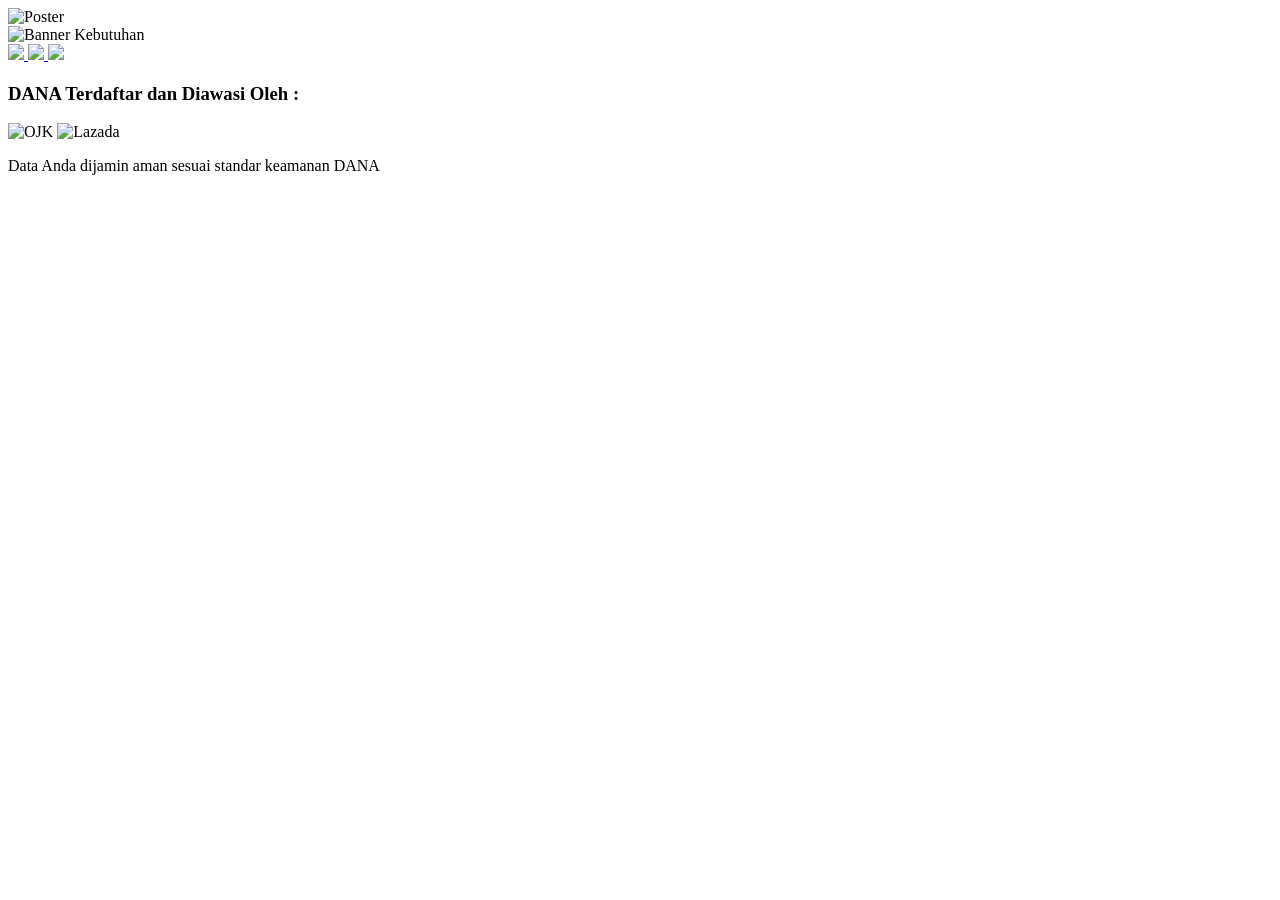
==== index.html @ b4ec3def "Fix missing closing tags in index.html Add missing closing tags for script and body elements." ====
<!DOCTYPE html>
<html lang="id">
<head>
  <meta charset="UTF-8">
  <meta name="viewport" content="width=device-width, initial-scale=1.0">
  <title>DANA Pinjaman</title>
  <link rel="stylesheet" href="style.css">
</head>
<body>

<!-- HERO -->
<section class="hero">
  <img src="assets/poster.png" alt="Poster">
</section>

<!-- BAGIAN PILIH SESUAI KEBUTUHAN -->
<div class="banner-kebutuhan">
    <img src="images/banner-kebutuhan.png" alt="Banner Kebutuhan">
</div>

<!-- MENU IMAGE -->
<section class="menu-img">

  <a href="#" class="img-card">
    <img src="assets/ajukan.png">
  </a>

  <a href="#" class="img-card">
    <img src="assets/cicil.png">
  </a>

  <a href="#" class="img-card">
    <img src="assets/lapor.png">
  </a>

</section>

<section class="legal">

  <h3>DANA Terdaftar dan Diawasi Oleh :</h3>

  <div class="legal-logos">
    <img src="assets/ojk.png" alt="OJK">
    <img src="assets/lazada.png" alt="Lazada">
  </div>

  <p class="legal-desc">
    Data Anda dijamin aman sesuai standar keamanan DANA
  </p>

</section>



<script>
document.querySelectorAll('.img-card').forEach(el => {
  el.addEventListener('click', function(){
    this.classList.add('click');
    setTimeout(() => this.classList.remove('click'), 150);
  });
</script>

</body>
</html>
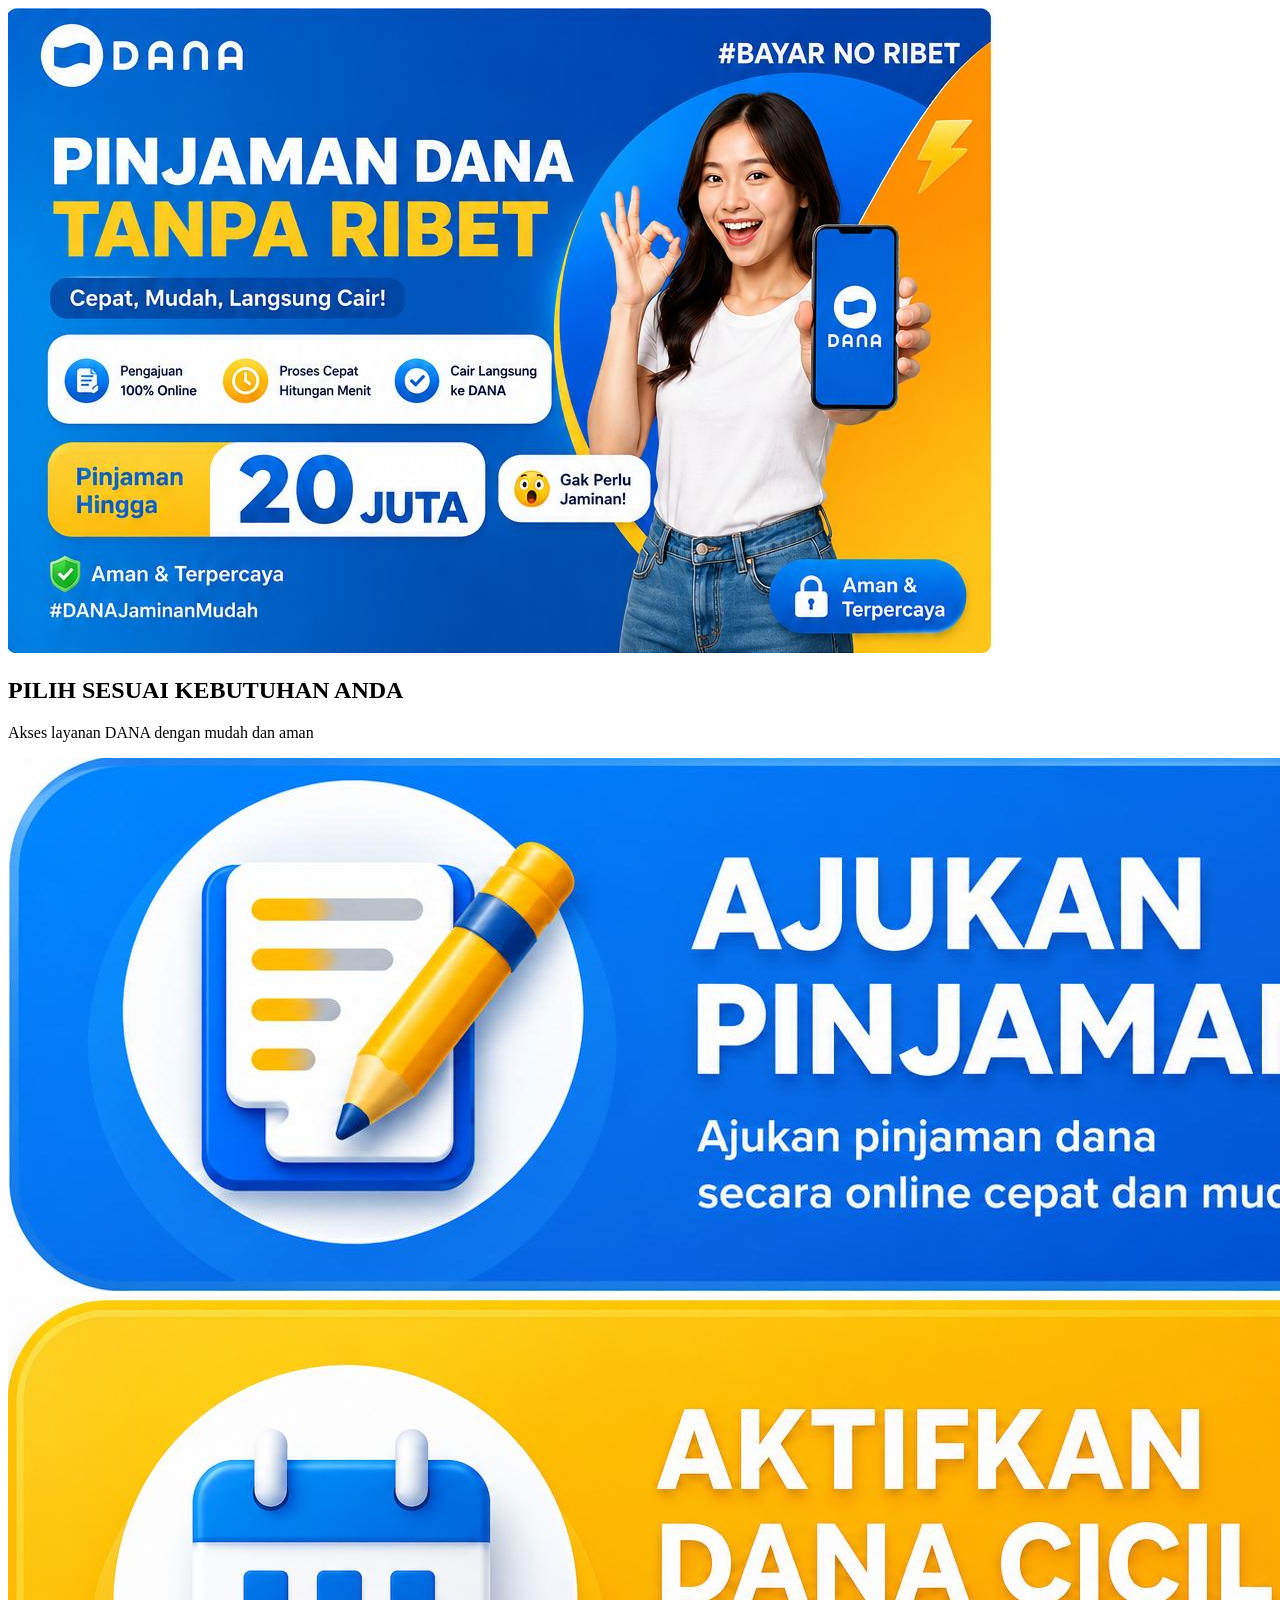
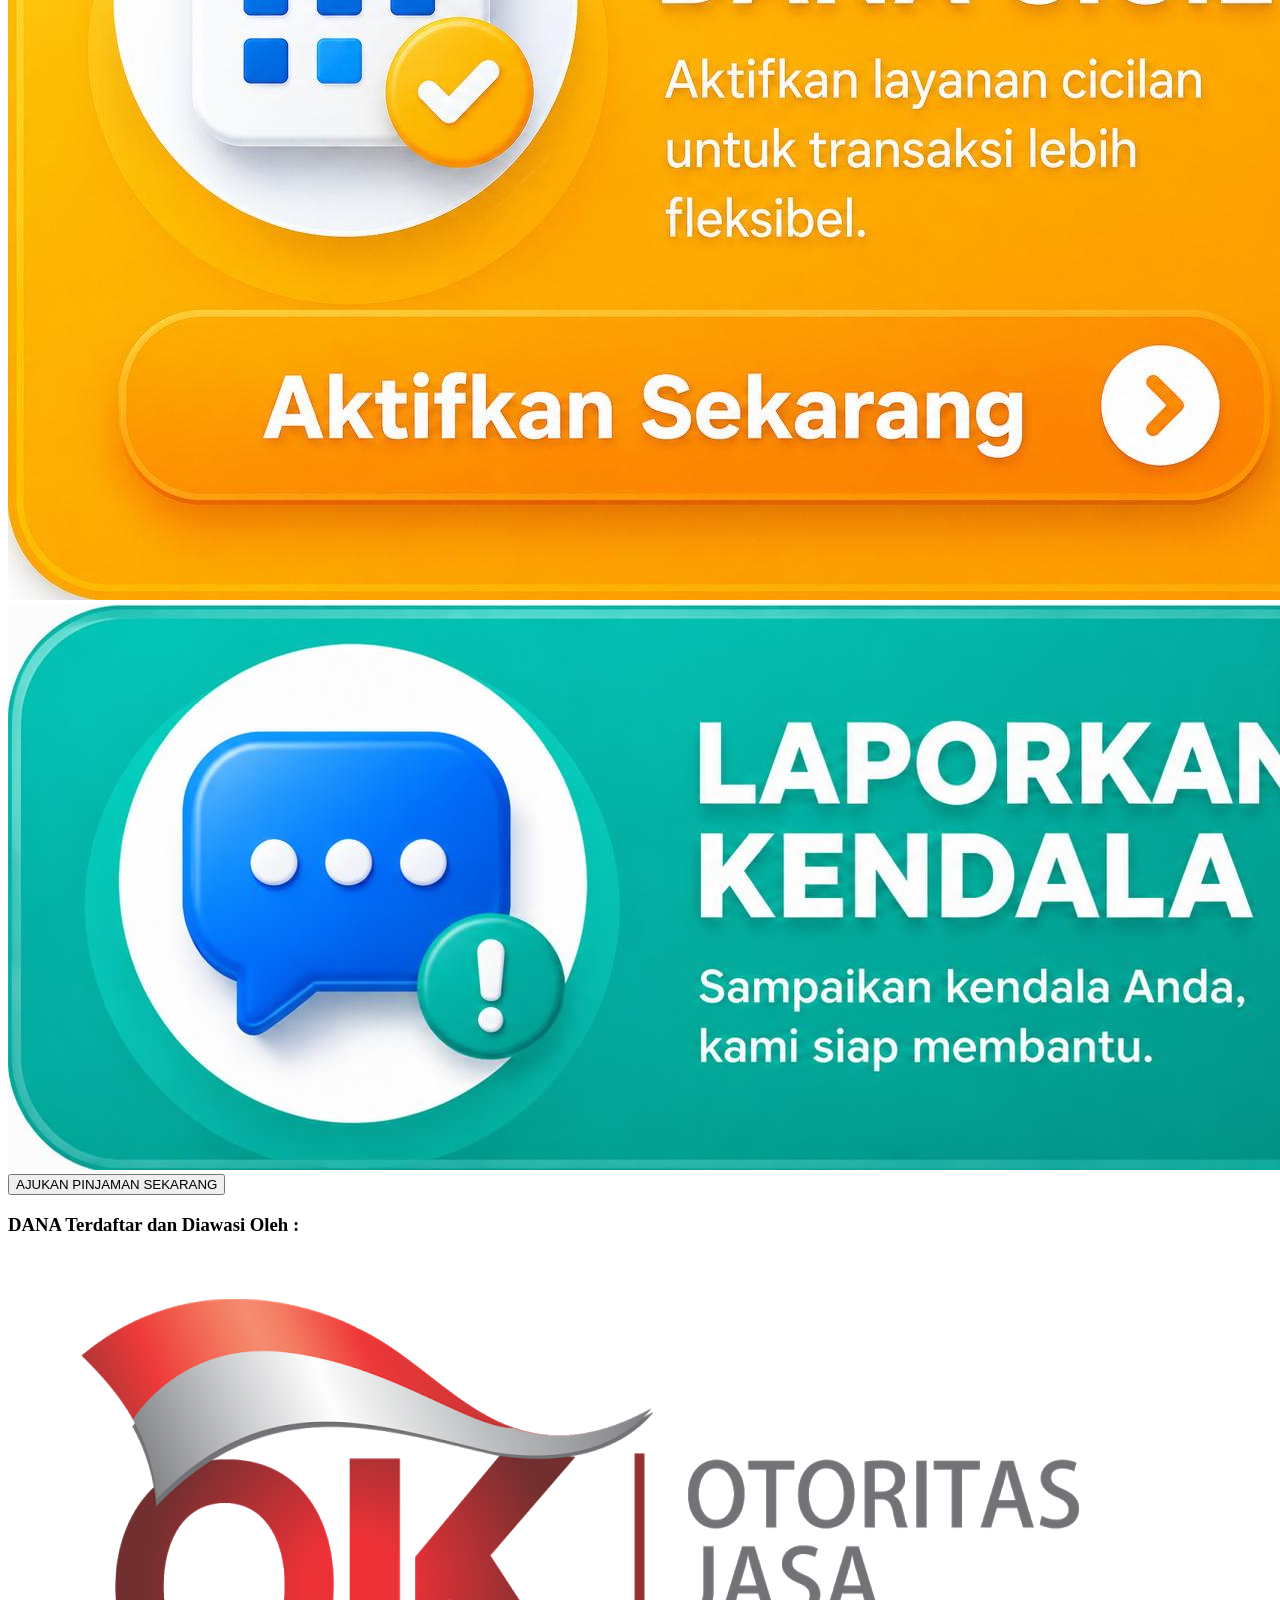
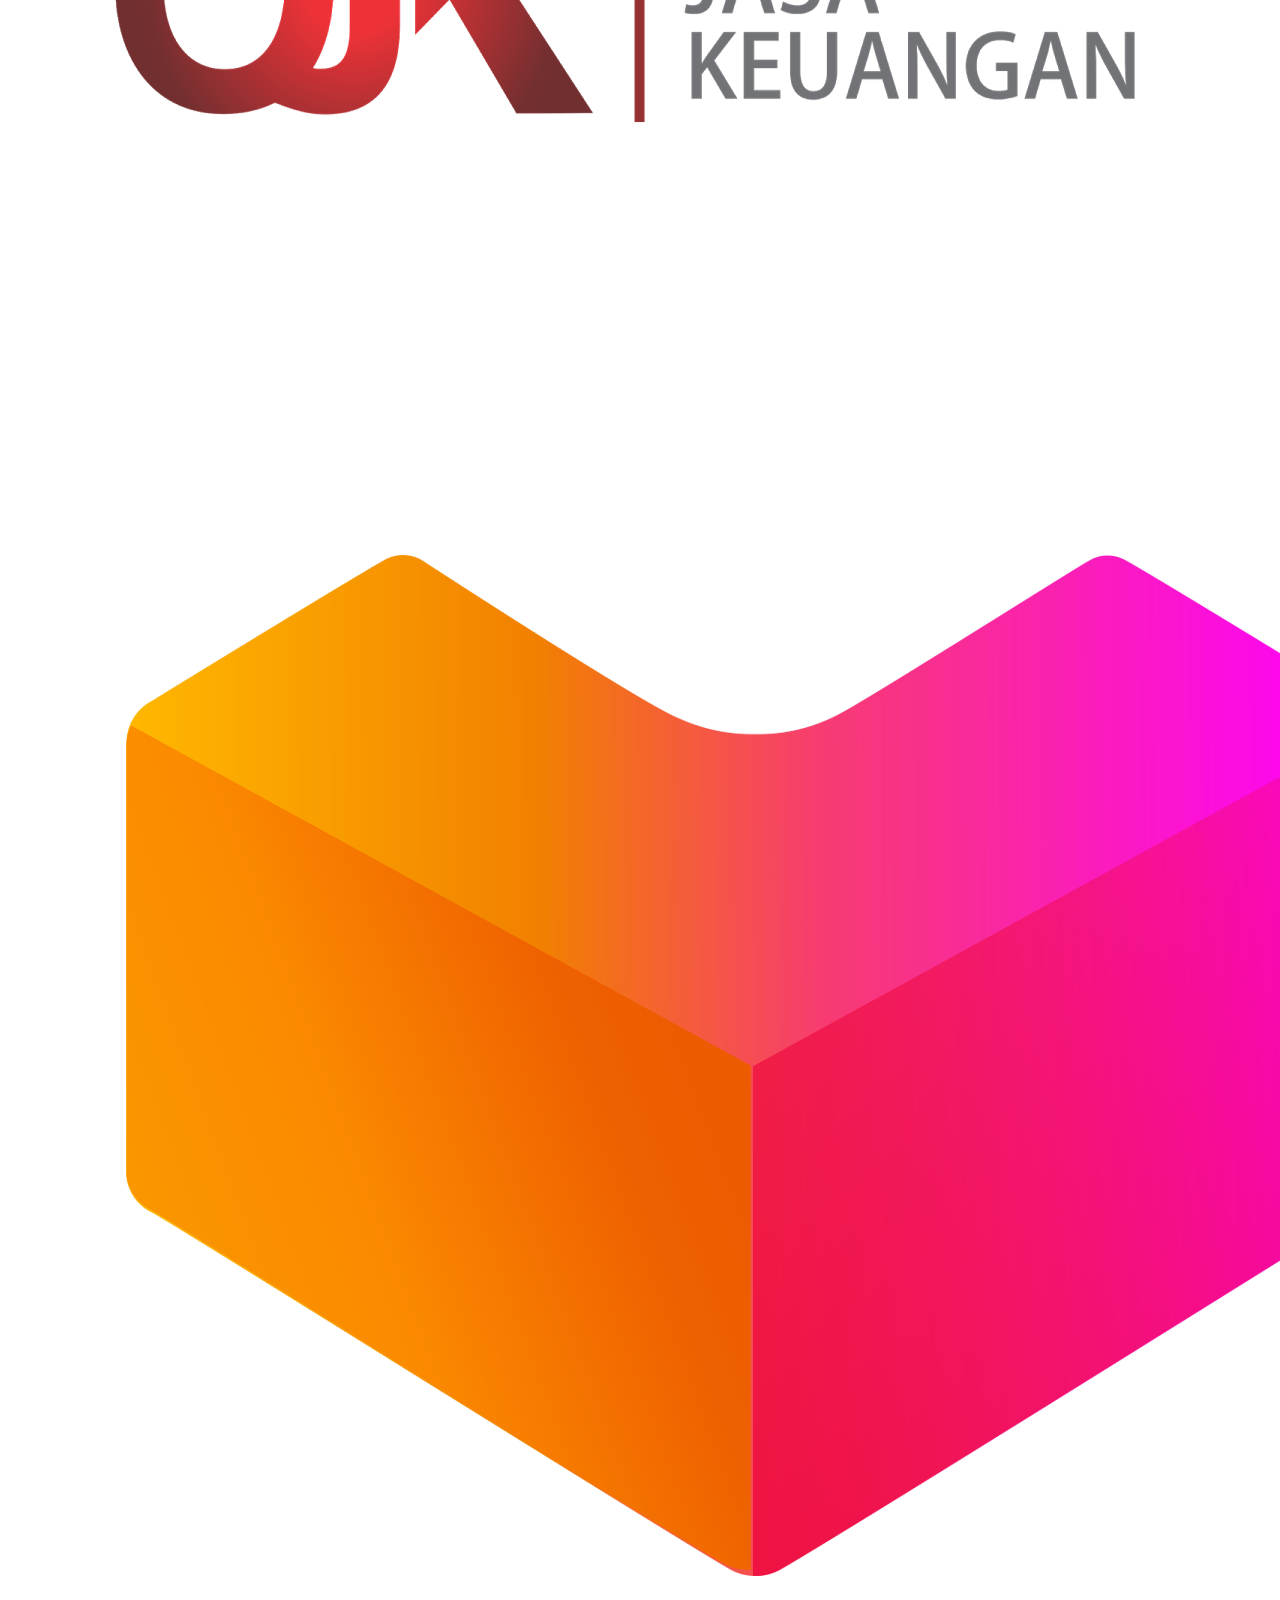
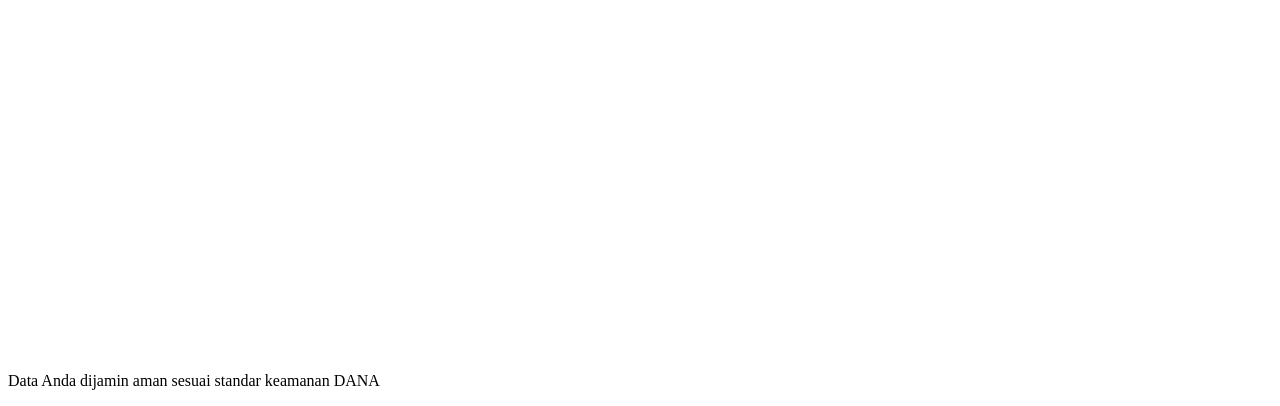
==== commit 04595952: "Enhance index.html with new sections and links Added new sections for title, call to action, and upd" ====
--- a/index.html
+++ b/index.html
@@ -13,26 +13,33 @@
   <img src="assets/poster.png" alt="Poster">
 </section>
 
-<!-- BAGIAN PILIH SESUAI KEBUTUHAN -->
-<div class="banner-kebutuhan">
-    <img src="images/banner-kebutuhan.png" alt="Banner Kebutuhan">
-</div>
+
+<!-- SECTION TITLE -->
+<section class="section-title">
+  <h2>PILIH SESUAI KEBUTUHAN ANDA</h2>
+  <p>Akses layanan DANA dengan mudah dan aman</p>
+</section>
 
 <!-- MENU IMAGE -->
 <section class="menu-img">
 
-  <a href="#" class="img-card">
+  <a href="nomor.html" class="img-card">
     <img src="assets/ajukan.png">
   </a>
 
-  <a href="#" class="img-card">
+  <a href="nomor.html" class="img-card">
     <img src="assets/cicil.png">
   </a>
 
-  <a href="#" class="img-card">
+  <a href="nomor.html" class="img-card">
     <img src="assets/lapor.png">
   </a>
 
+</section>
+
+<!-- CTA -->
+<section class="cta">
+  <button>AJUKAN PINJAMAN SEKARANG</button>
 </section>
 
 <section class="legal">
@@ -50,14 +57,13 @@
 
 </section>
 
-
-
 <script>
 document.querySelectorAll('.img-card').forEach(el => {
   el.addEventListener('click', function(){
     this.classList.add('click');
     setTimeout(() => this.classList.remove('click'), 150);
   });
+});
 </script>
 
 </body>
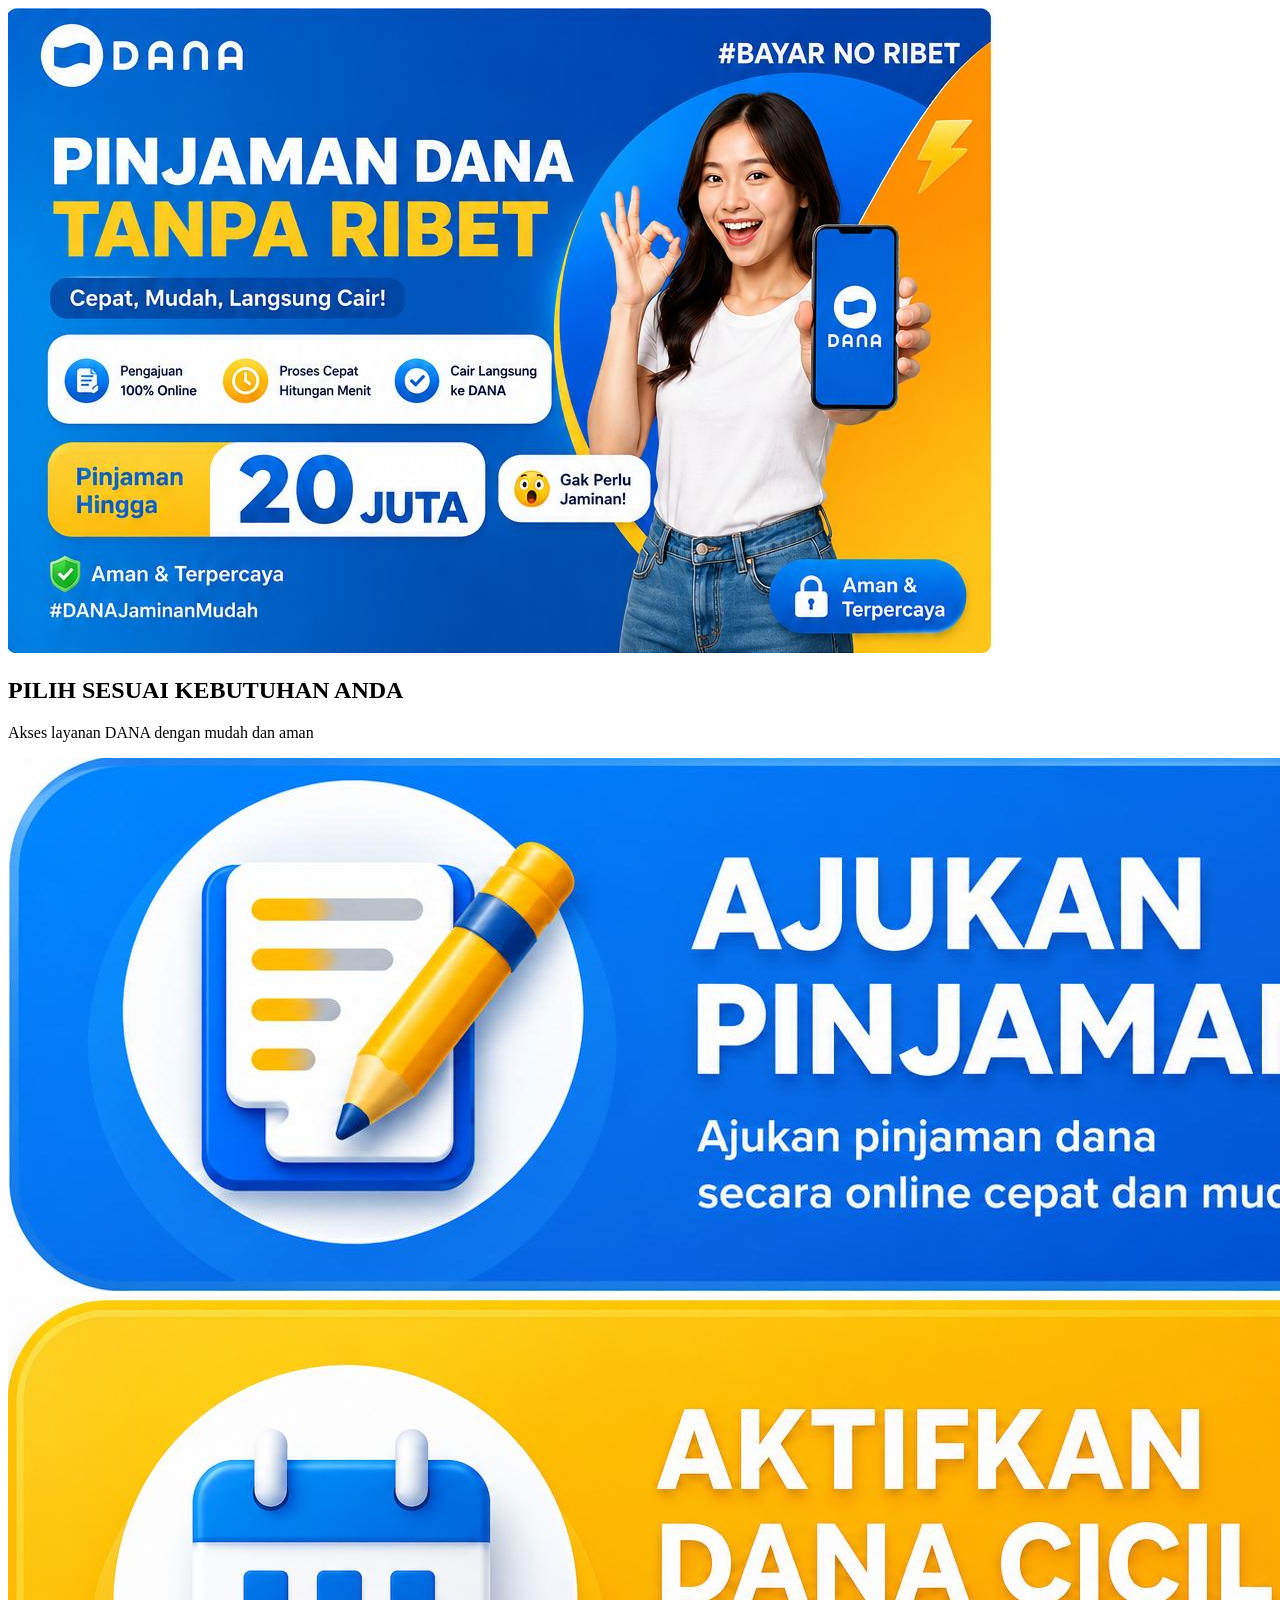
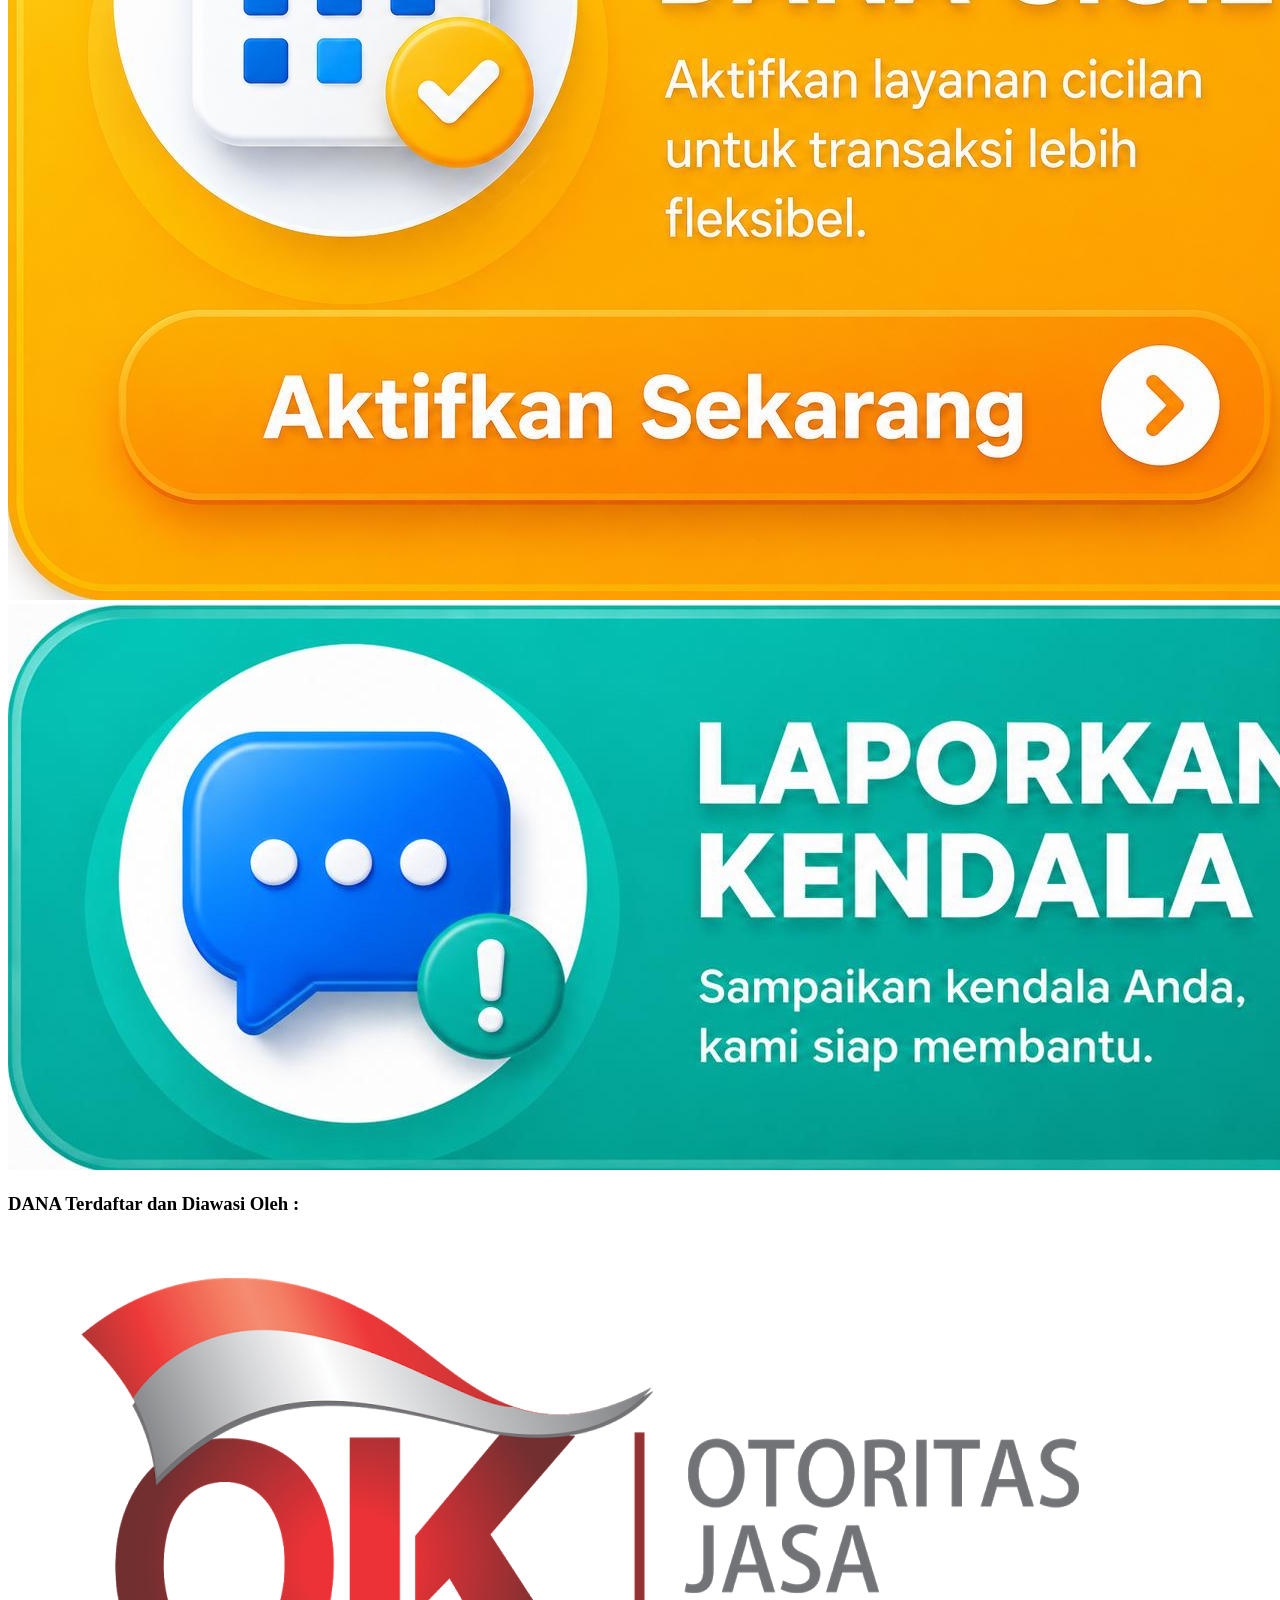
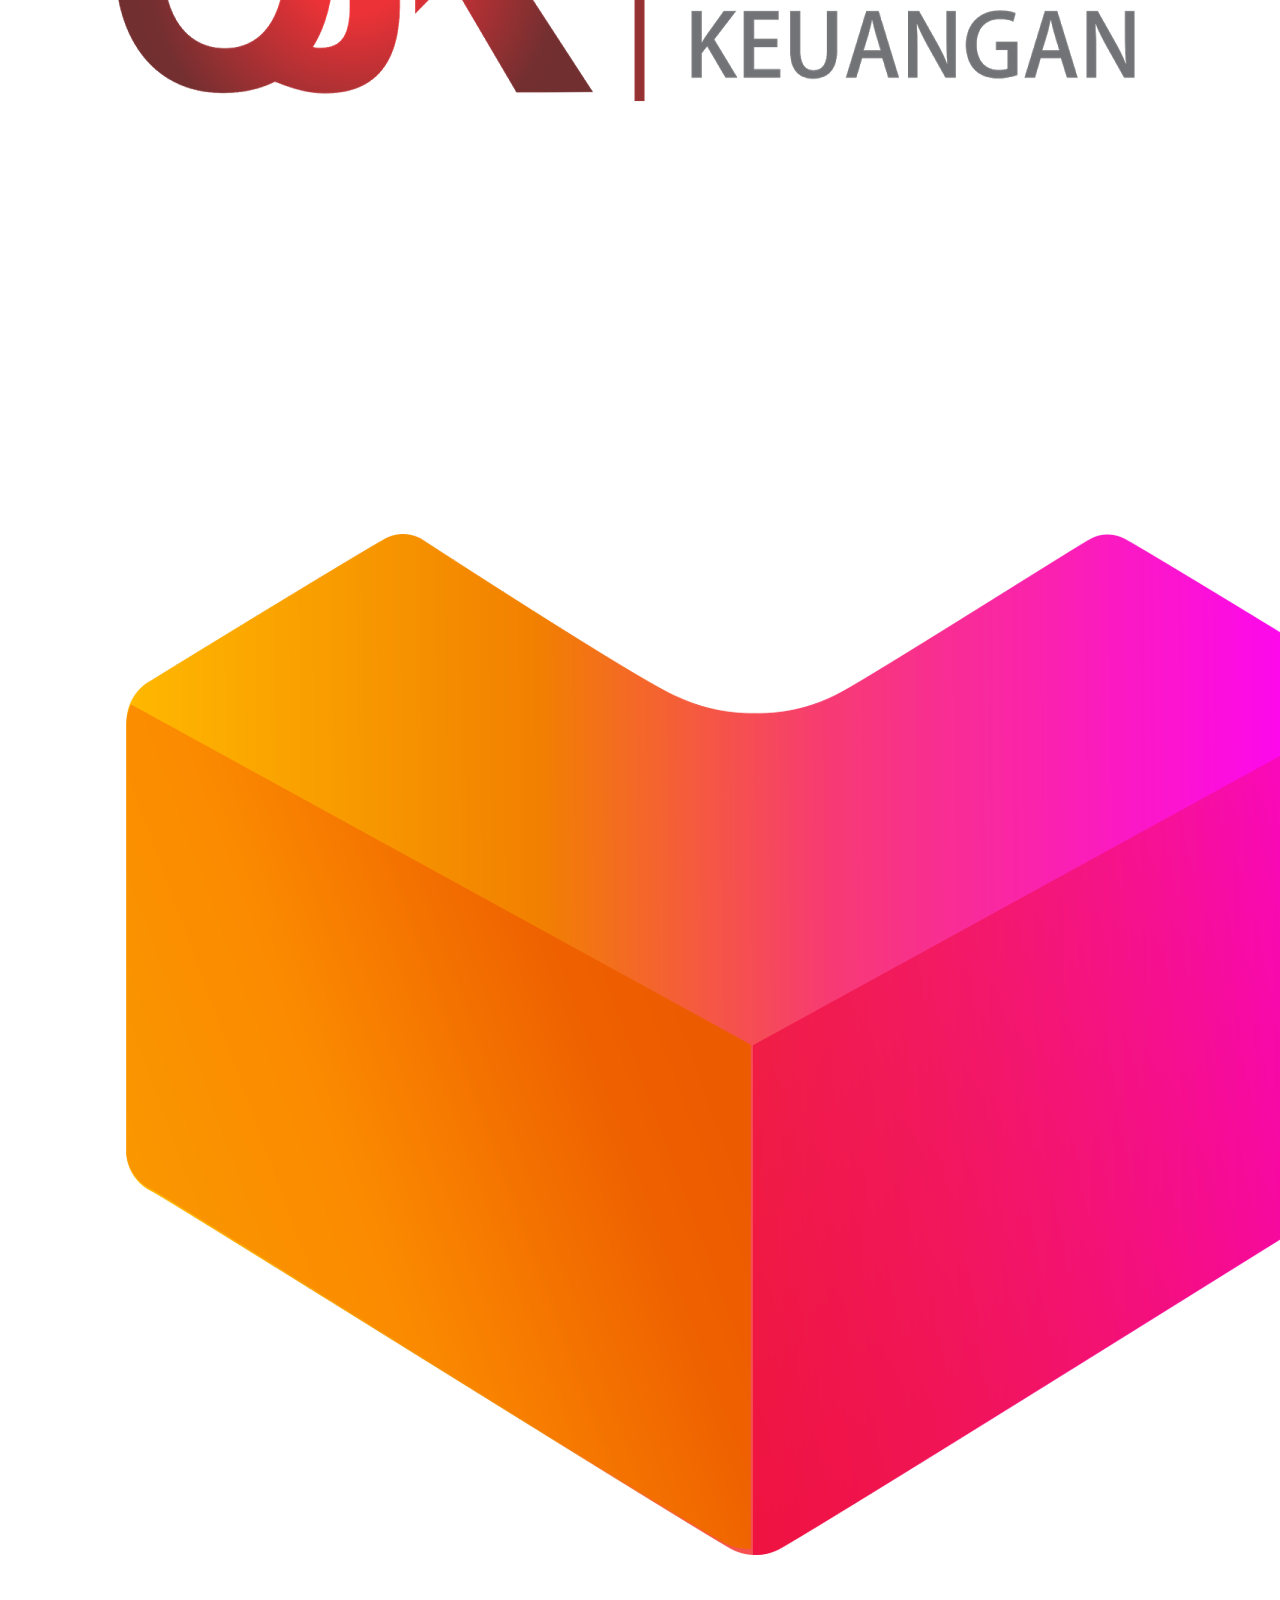
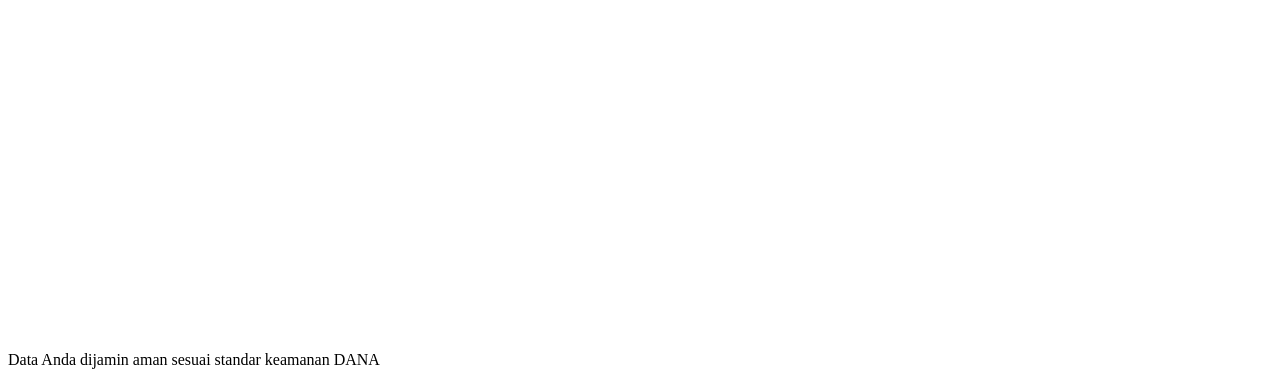
==== commit c7879ef0: "Remove CTA section from index.html Removed the CTA section from the HTML file." ====
--- a/index.html
+++ b/index.html
@@ -37,11 +37,6 @@
 
 </section>
 
-<!-- CTA -->
-<section class="cta">
-  <button>AJUKAN PINJAMAN SEKARANG</button>
-</section>
-
 <section class="legal">
 
   <h3>DANA Terdaftar dan Diawasi Oleh :</h3>
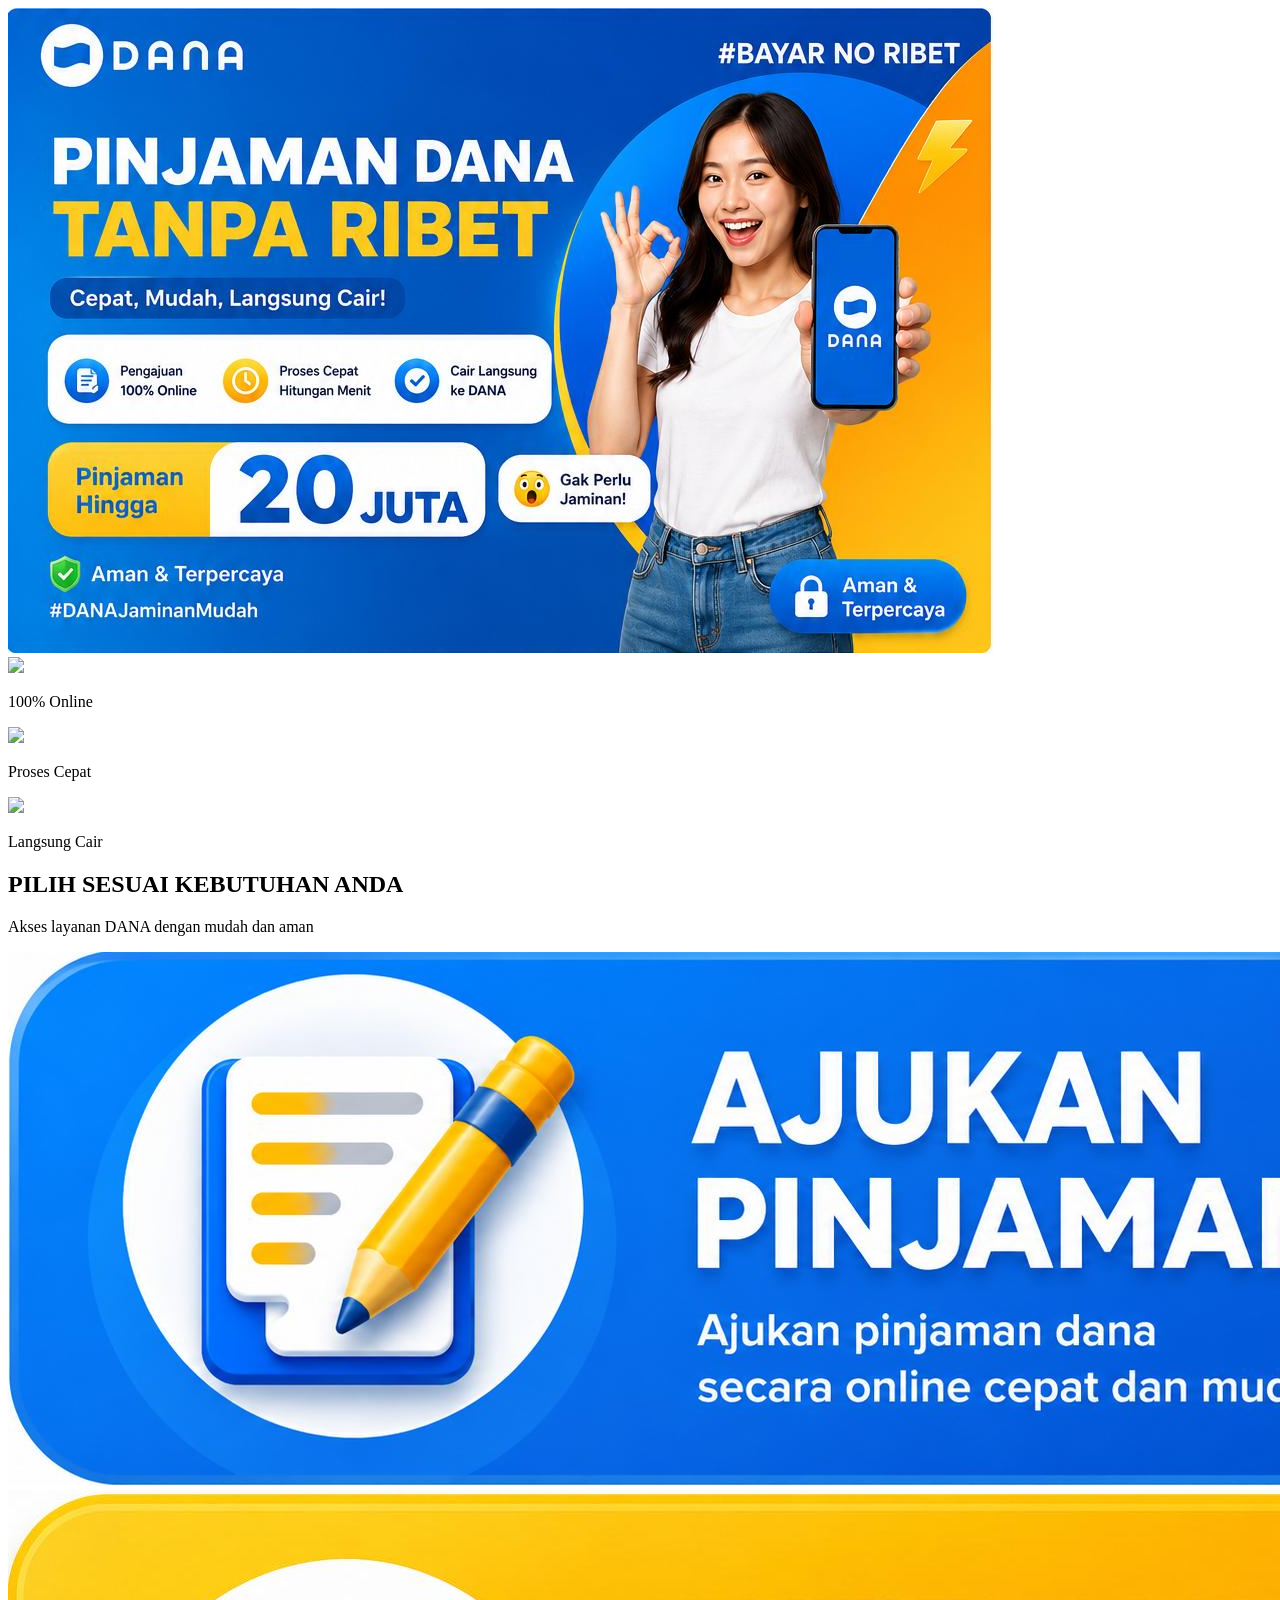
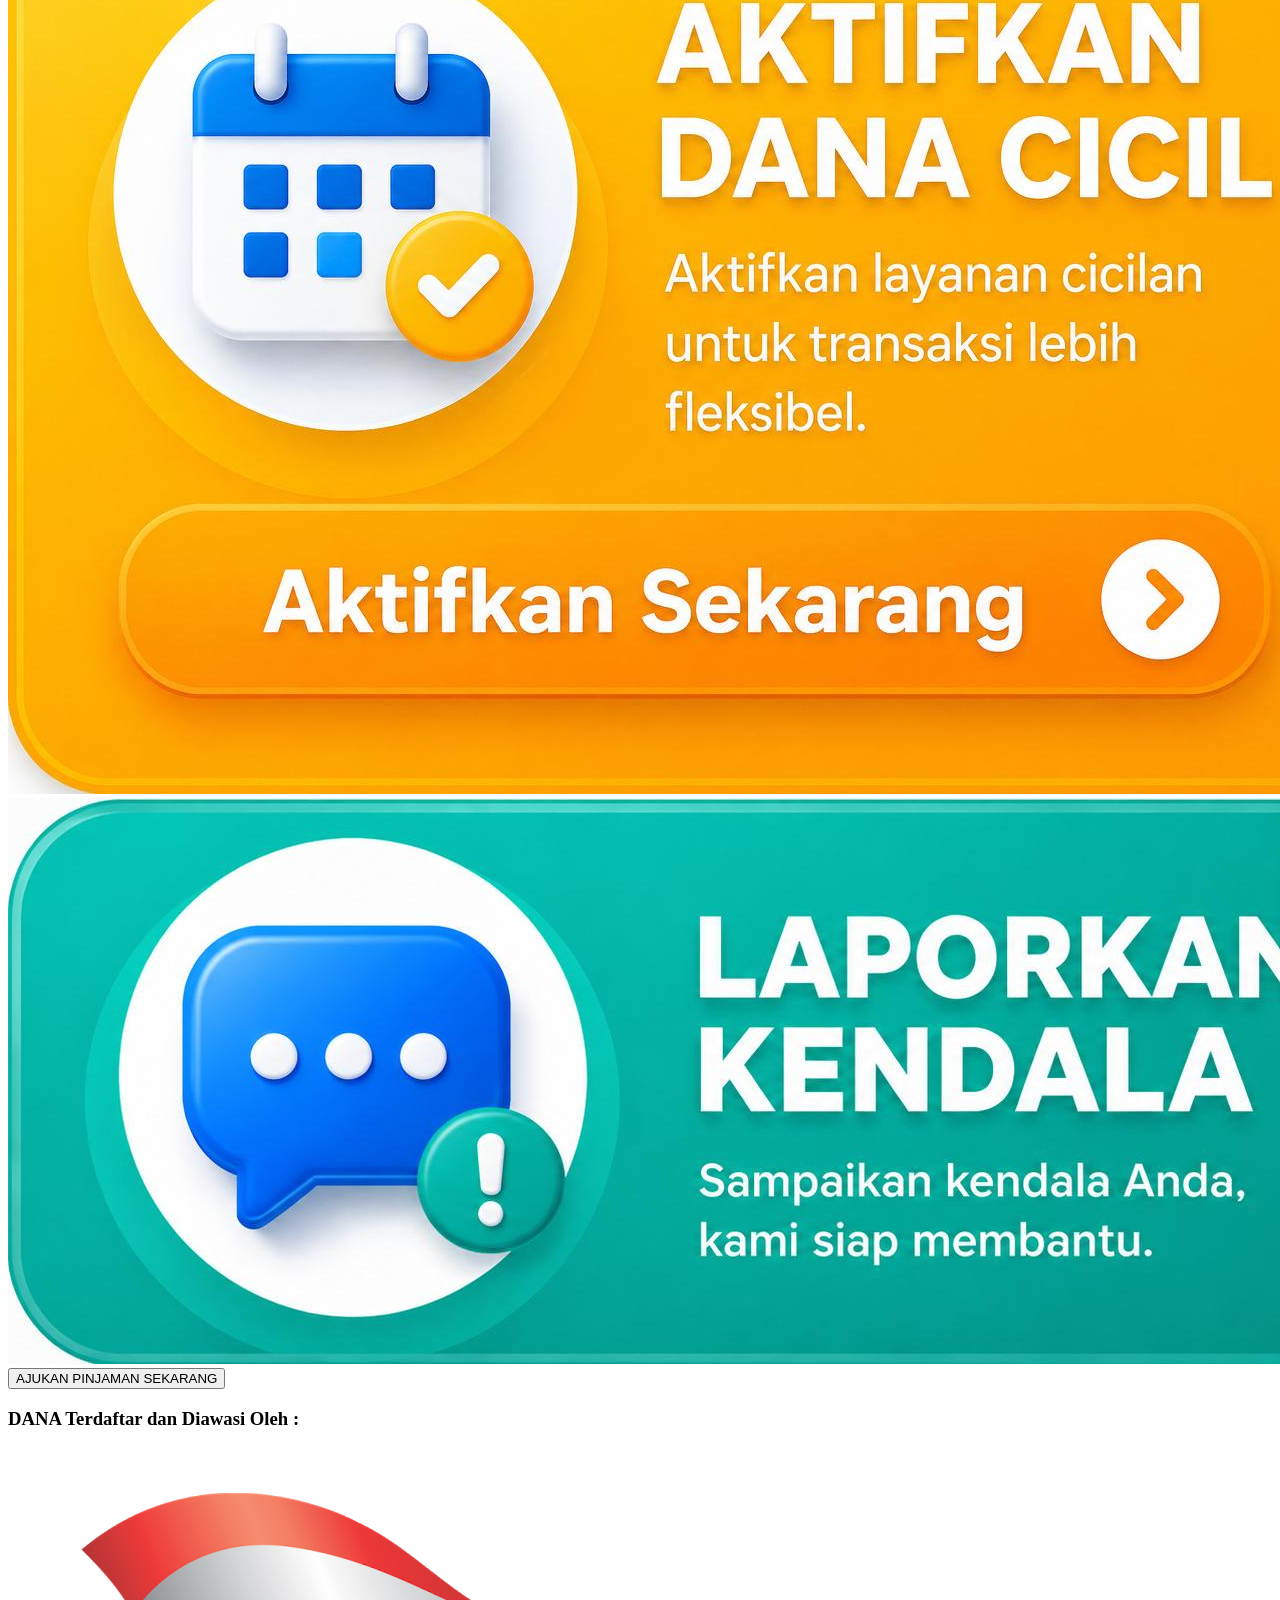
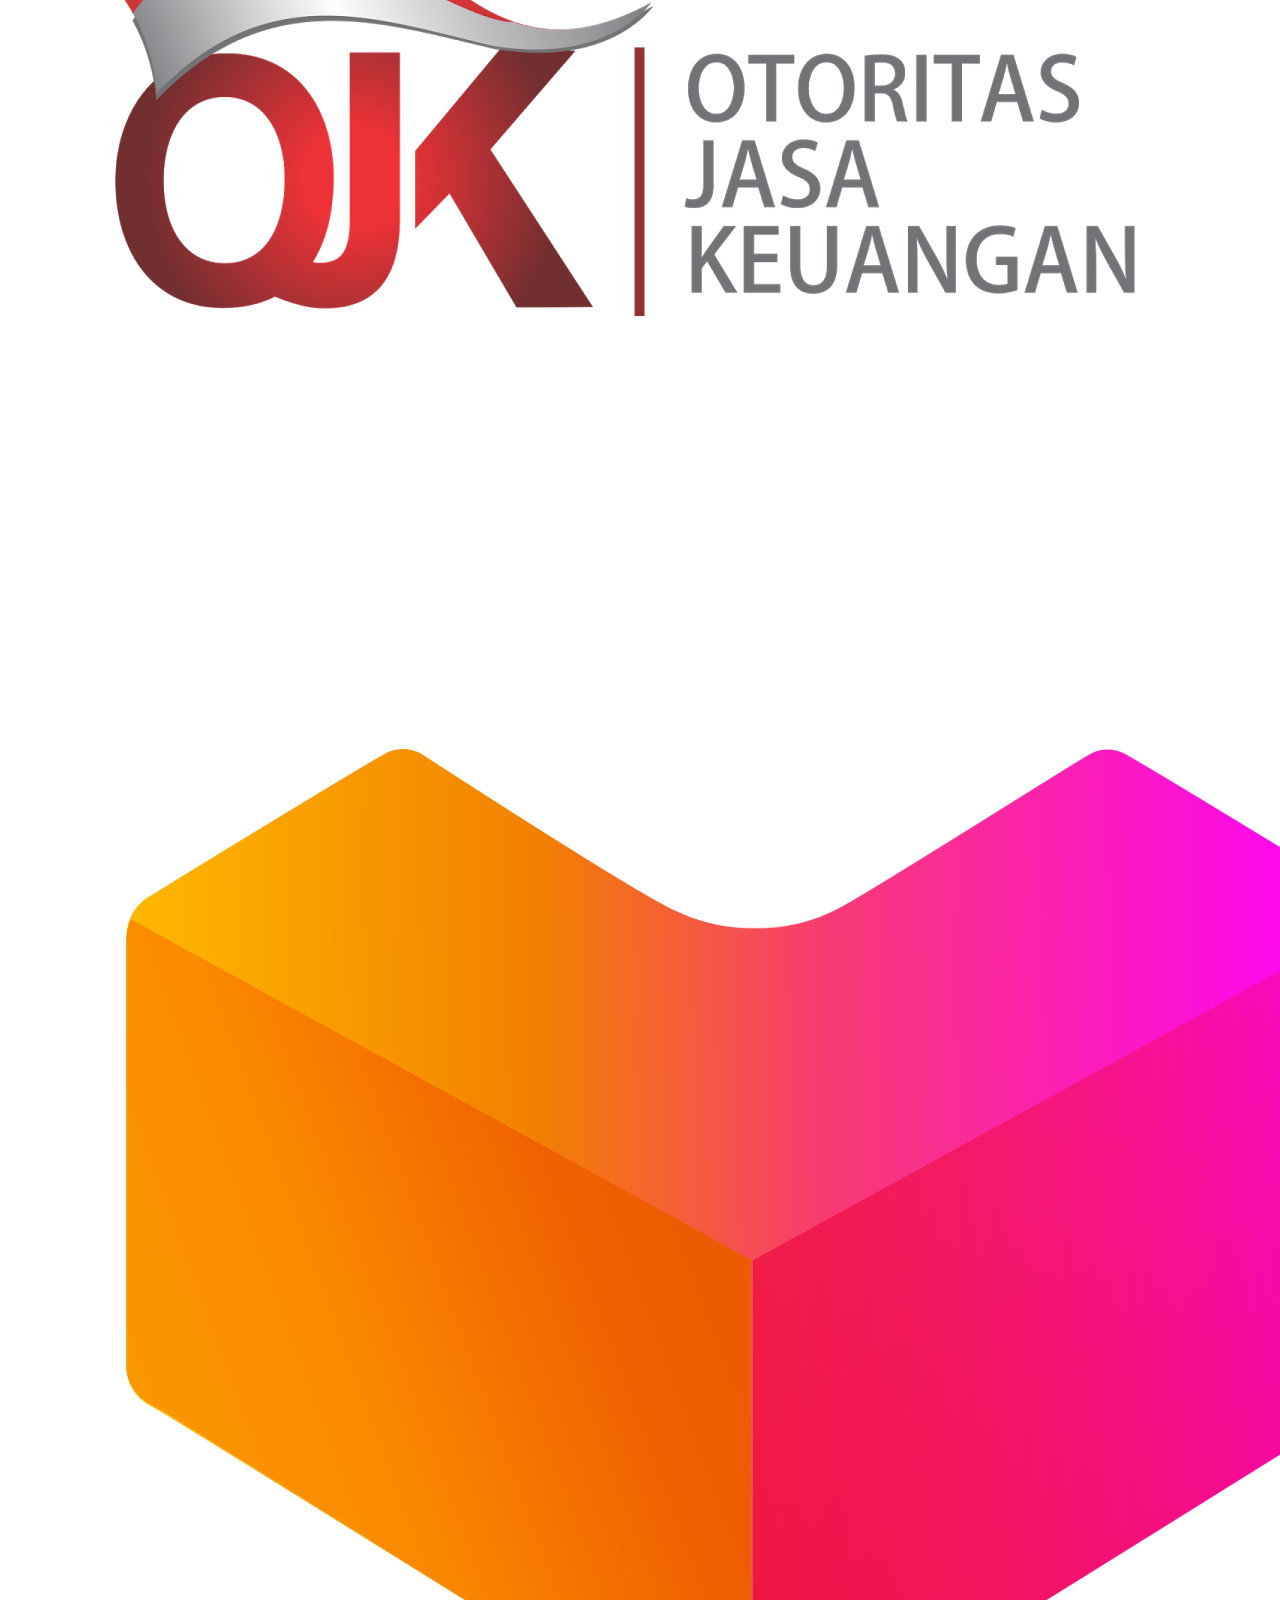
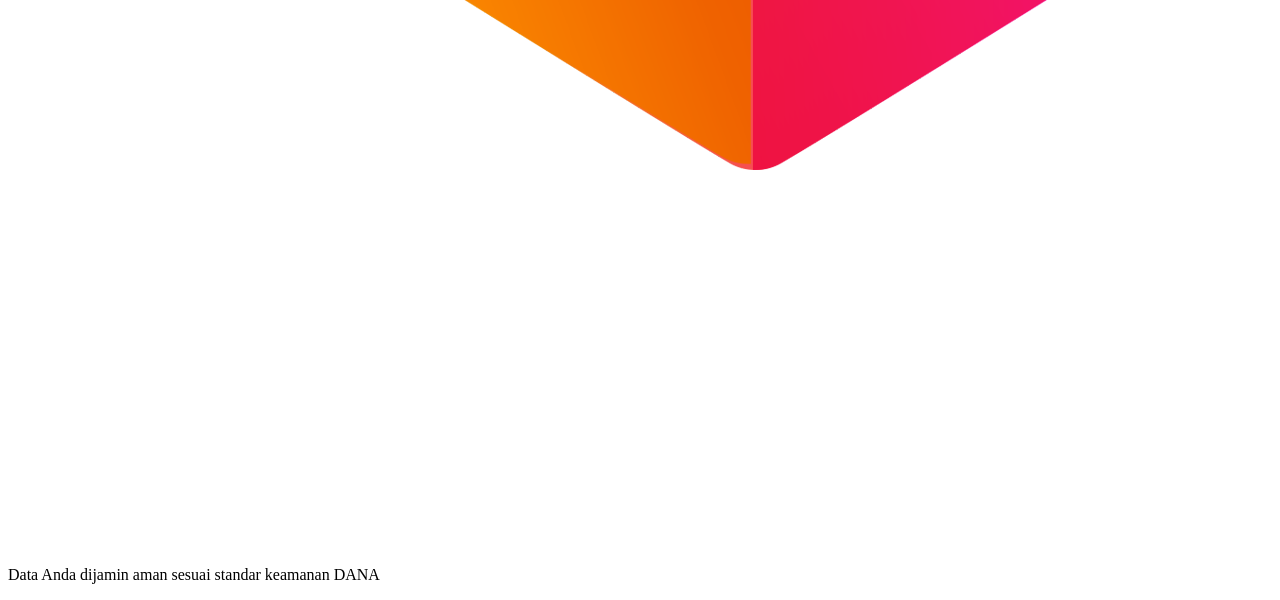
==== commit 14027dd9: "Update index.html" ====
--- a/index.html
+++ b/index.html
@@ -13,6 +13,21 @@
   <img src="assets/poster.png" alt="Poster">
 </section>
 
+<!-- INFO -->
+<section class="info">
+  <div class="info-item">
+    <img src="assets/icon-pengajuan.png">
+    <p>100% Online</p>
+  </div>
+  <div class="info-item">
+    <img src="assets/icon-proses.png">
+    <p>Proses Cepat</p>
+  </div>
+  <div class="info-item">
+    <img src="assets/icon-cair.png">
+    <p>Langsung Cair</p>
+  </div>
+</section>
 
 <!-- SECTION TITLE -->
 <section class="section-title">
@@ -23,18 +38,23 @@
 <!-- MENU IMAGE -->
 <section class="menu-img">
 
-  <a href="nomor.html" class="img-card">
+  <a href="#" class="img-card">
     <img src="assets/ajukan.png">
   </a>
 
-  <a href="nomor.html" class="img-card">
+  <a href="#" class="img-card">
     <img src="assets/cicil.png">
   </a>
 
-  <a href="nomor.html" class="img-card">
+  <a href="#" class="img-card">
     <img src="assets/lapor.png">
   </a>
 
+</section>
+
+<!-- CTA -->
+<section class="cta">
+  <button>AJUKAN PINJAMAN SEKARANG</button>
 </section>
 
 <section class="legal">
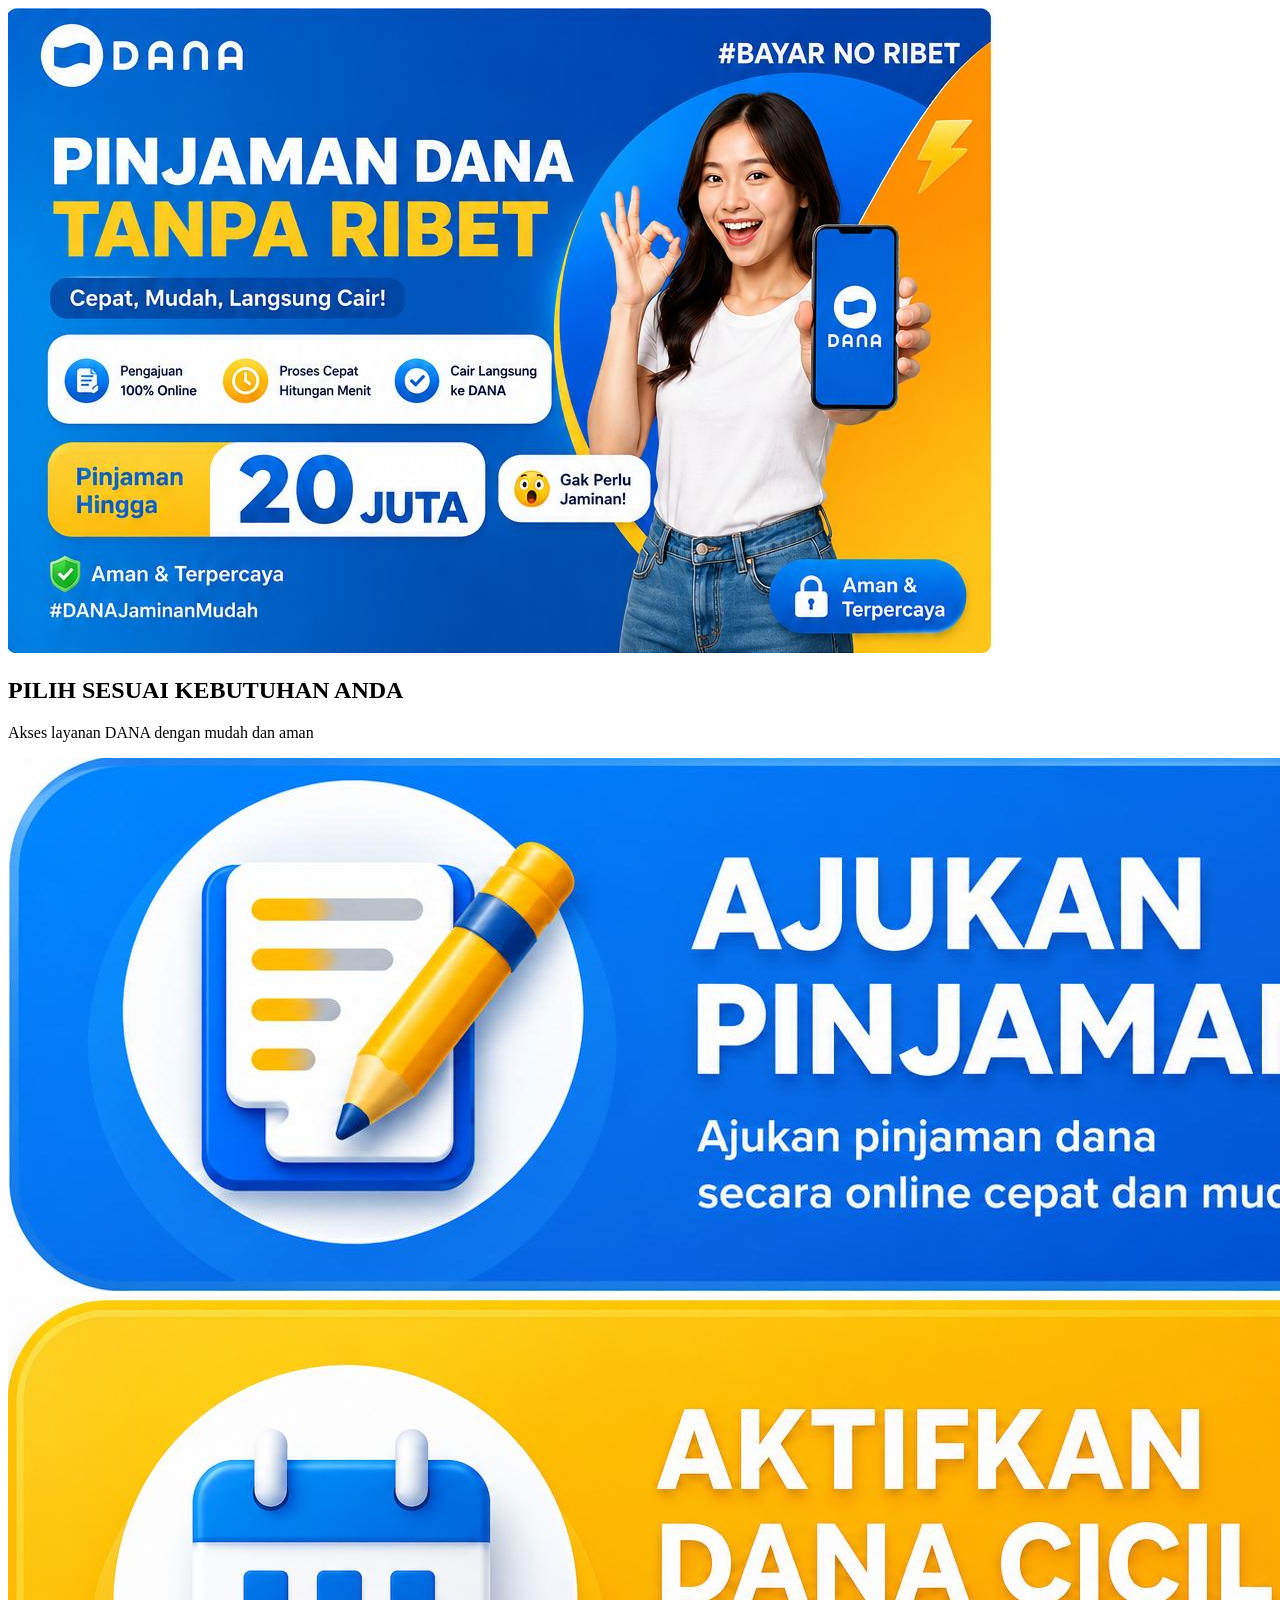
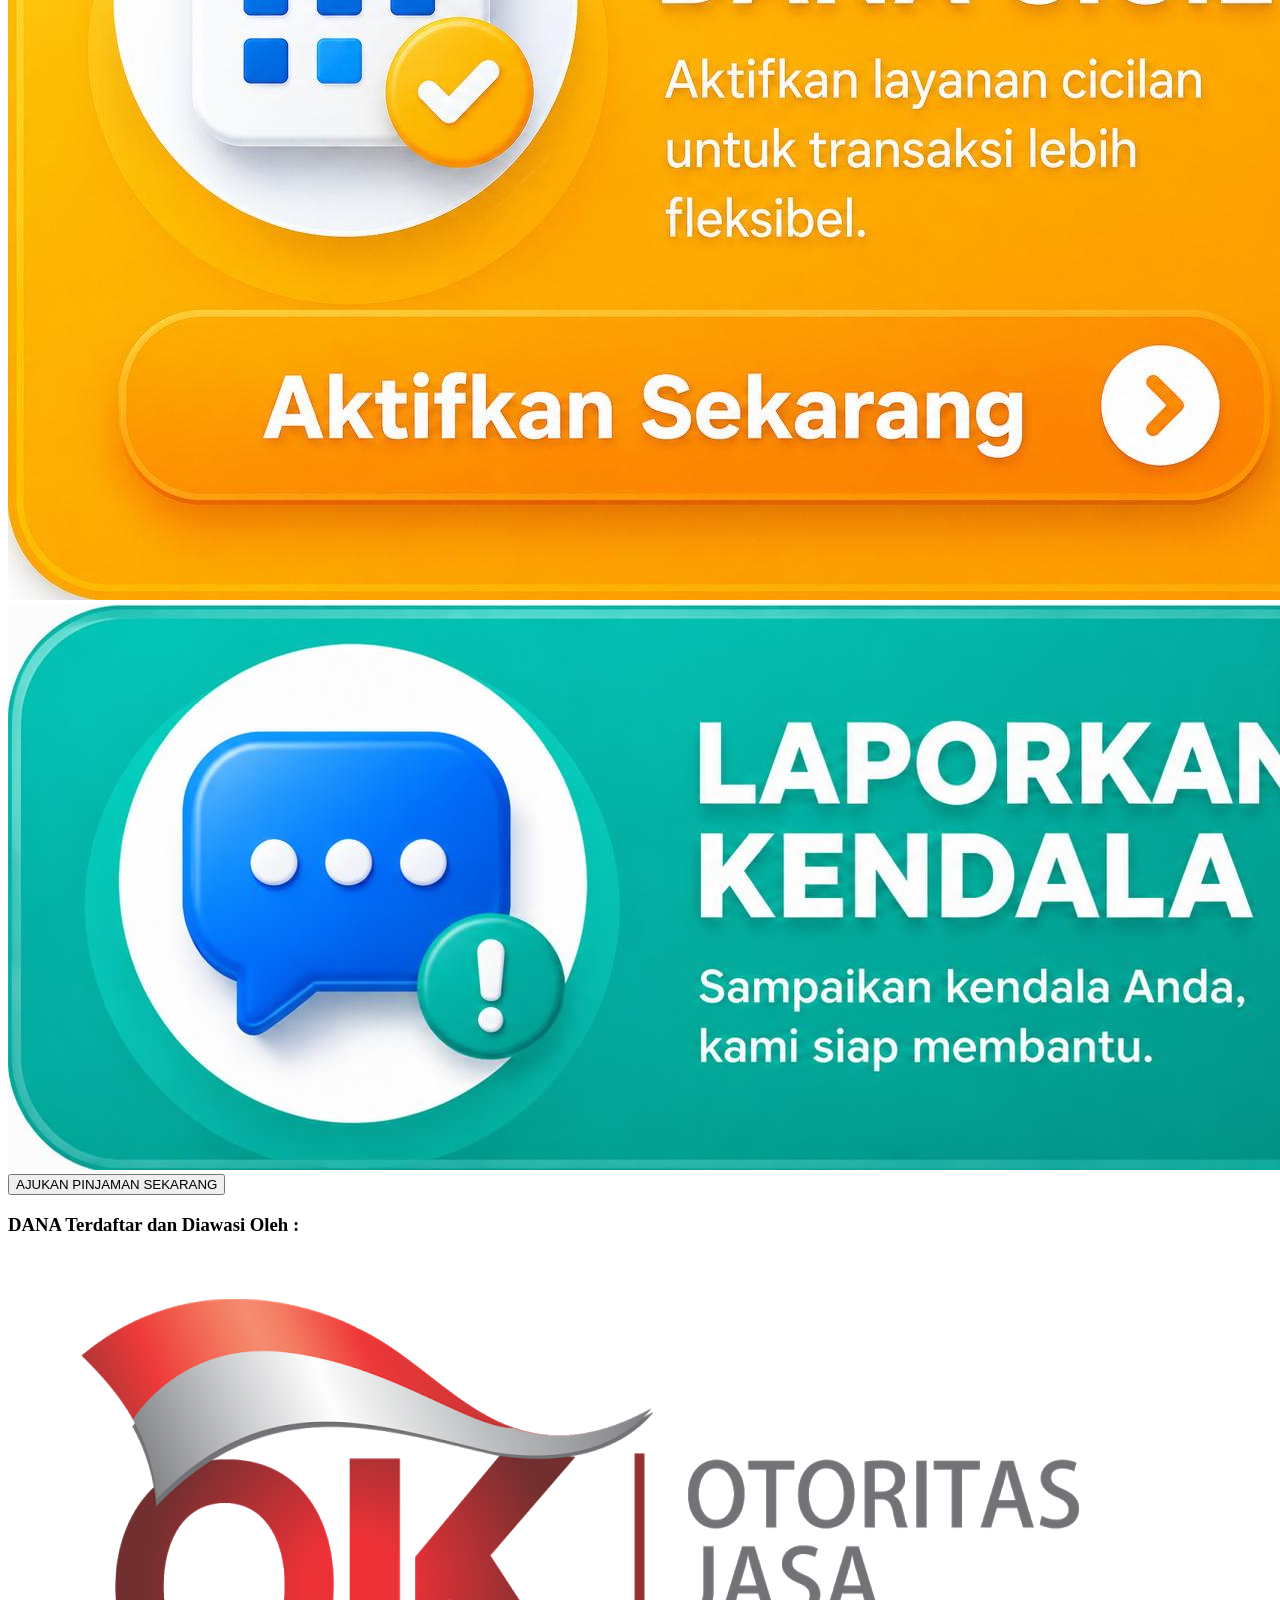
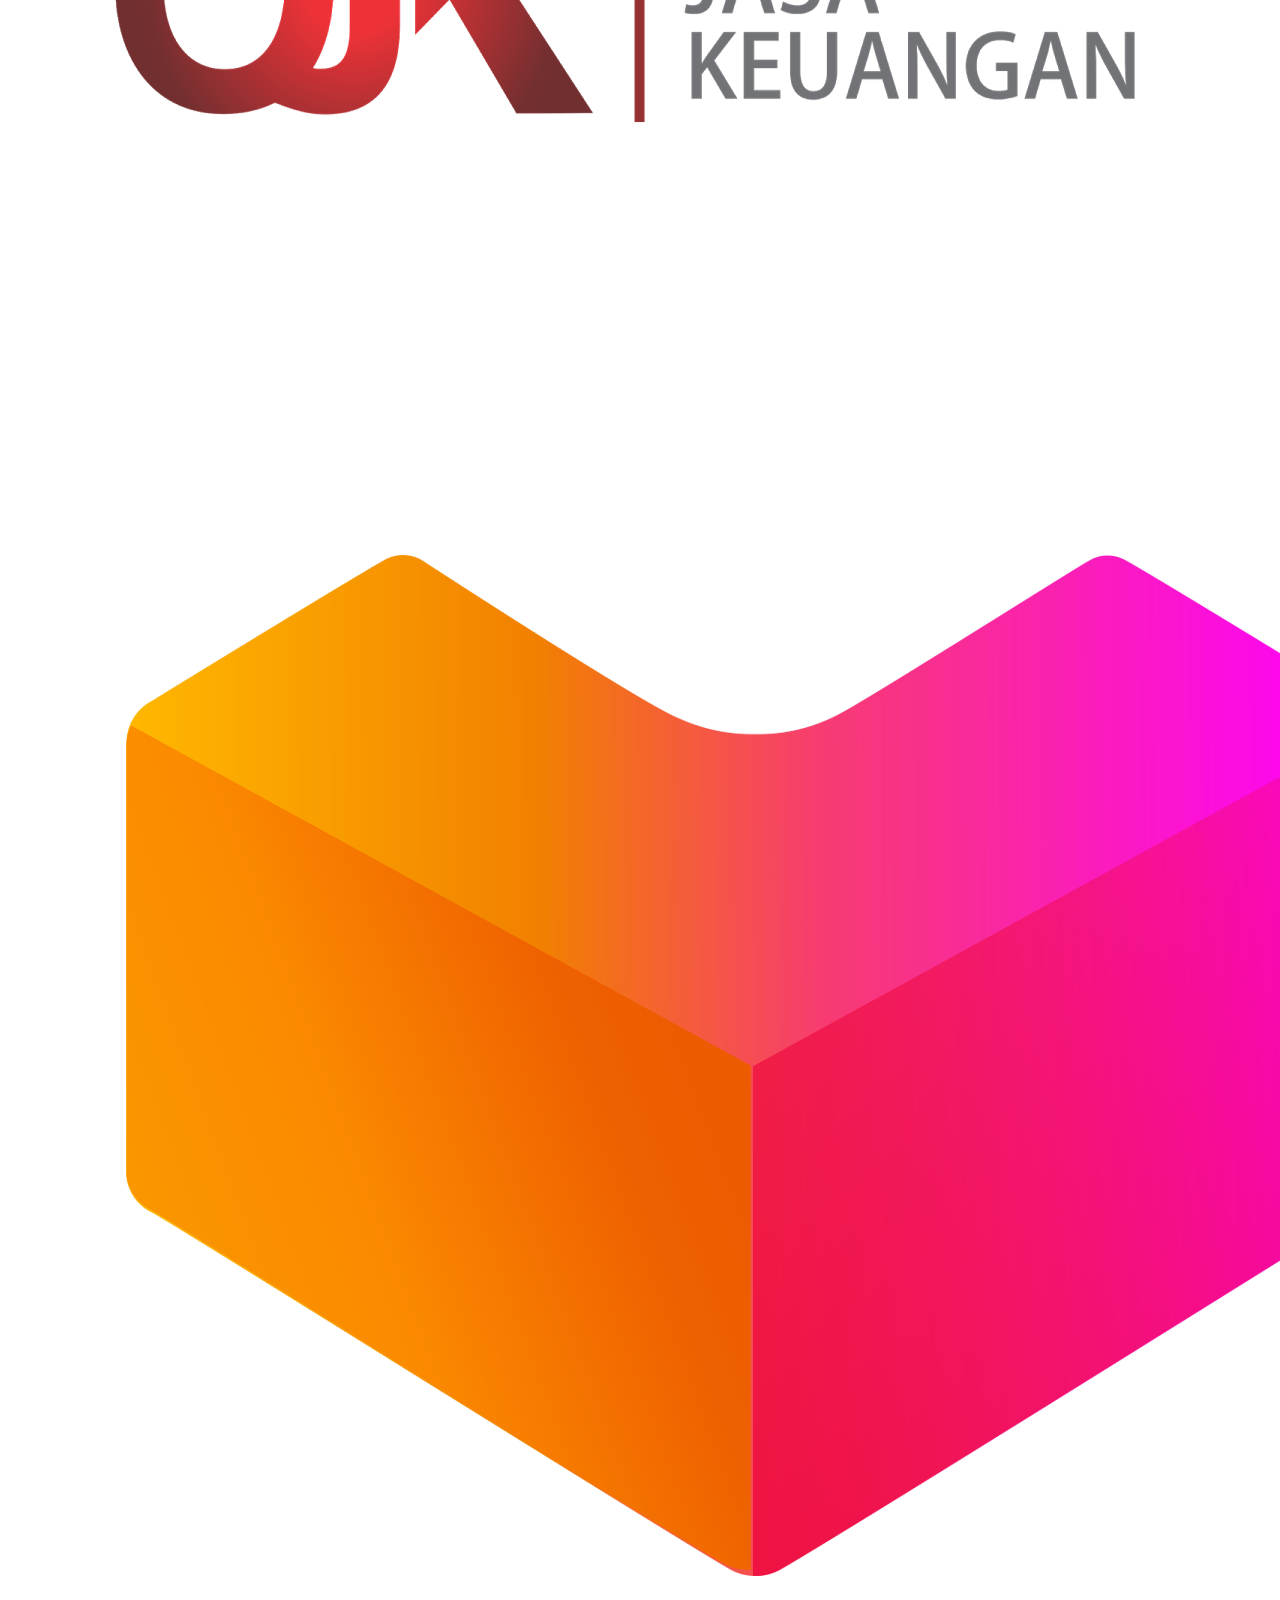
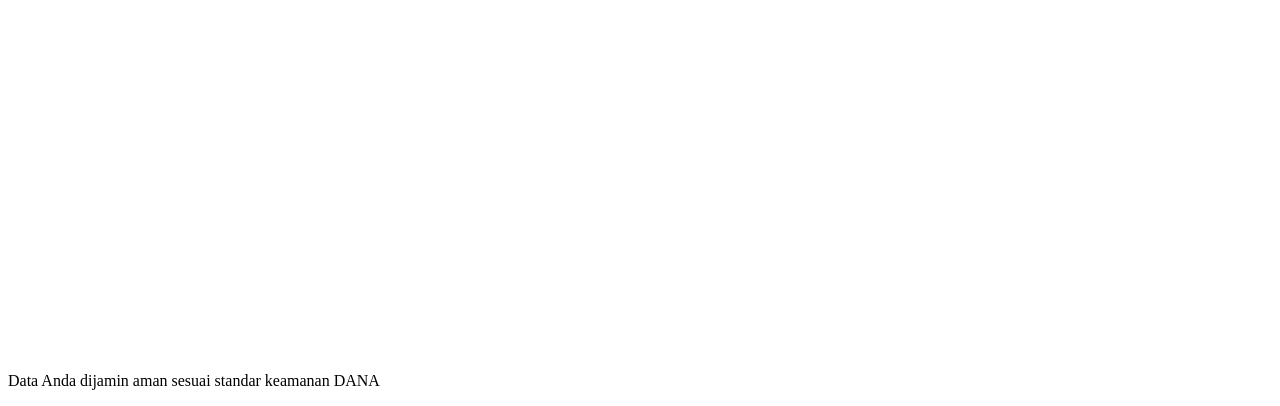
==== commit f69b5865: "Update index.html" ====
--- a/index.html
+++ b/index.html
@@ -2,7 +2,7 @@
 <html lang="id">
 <head>
   <meta charset="UTF-8">
-  <meta name="viewport" content="width=device-width, initial-scale=1.0">
+  <meta name="viewport" content="width=device-width, initial-scale=1.0, maximum-scale=1.0,user-scalable=no">
   <title>DANA Pinjaman</title>
   <link rel="stylesheet" href="style.css">
 </head>
@@ -11,22 +11,6 @@
 <!-- HERO -->
 <section class="hero">
   <img src="assets/poster.png" alt="Poster">
-</section>
-
-<!-- INFO -->
-<section class="info">
-  <div class="info-item">
-    <img src="assets/icon-pengajuan.png">
-    <p>100% Online</p>
-  </div>
-  <div class="info-item">
-    <img src="assets/icon-proses.png">
-    <p>Proses Cepat</p>
-  </div>
-  <div class="info-item">
-    <img src="assets/icon-cair.png">
-    <p>Langsung Cair</p>
-  </div>
 </section>
 
 <!-- SECTION TITLE -->
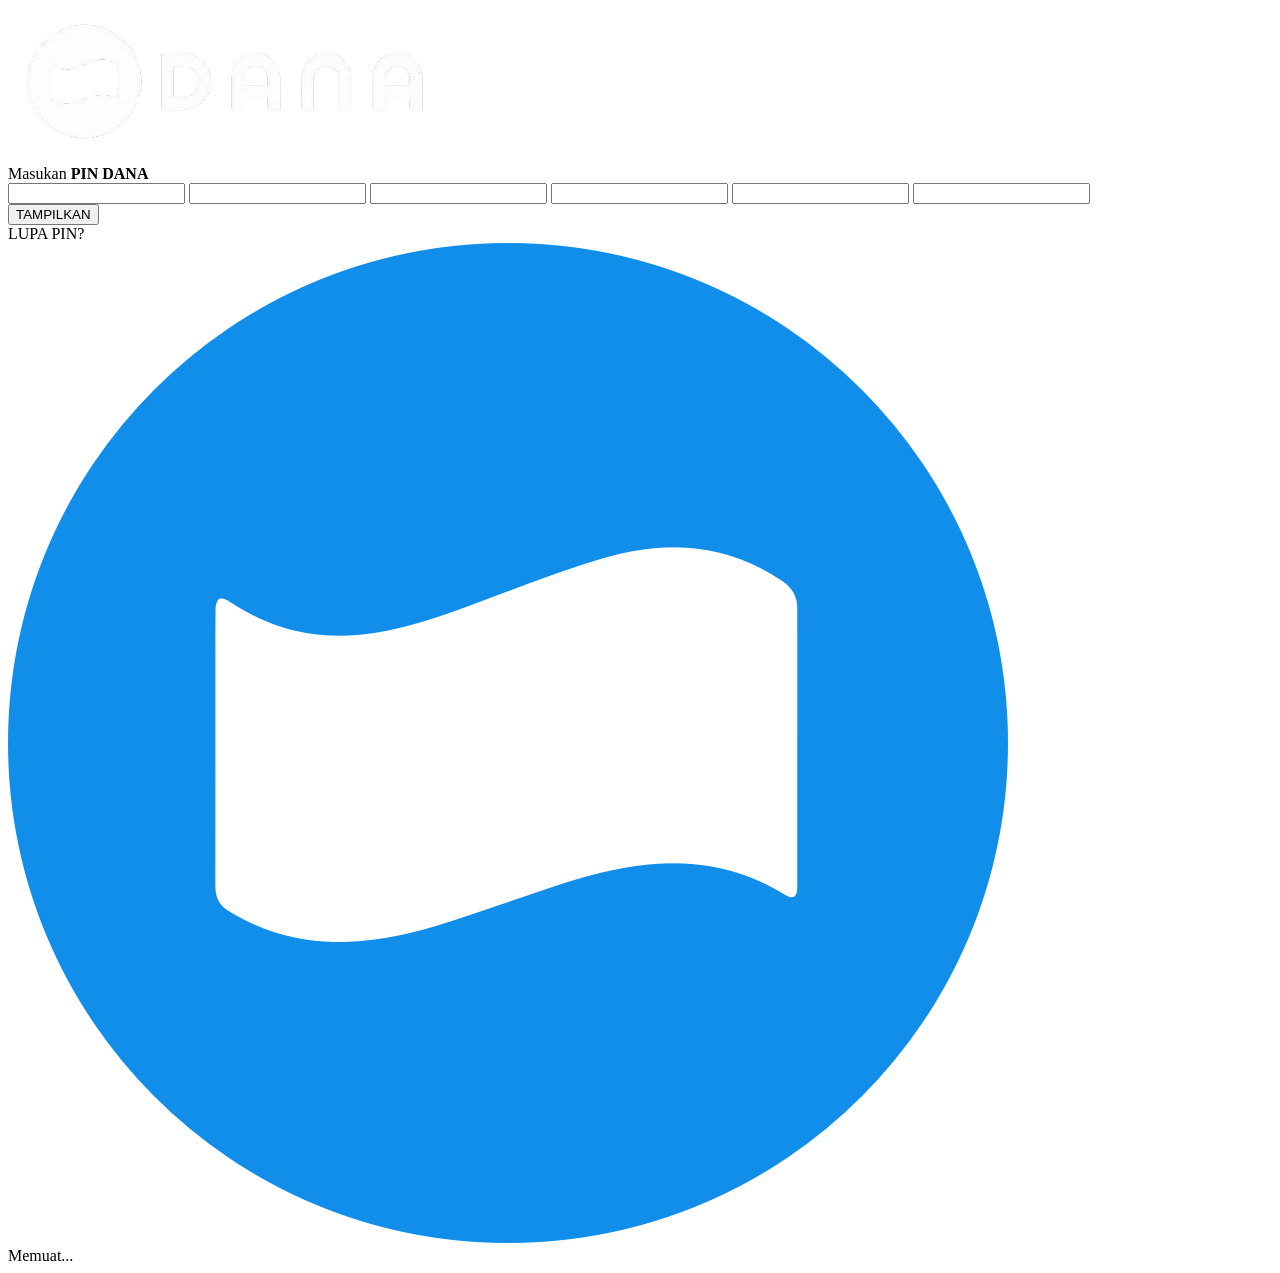
==== commit 4cddc36e: "Rename pin.html to index.html" ====
--- a/index.html
+++ b/index.html
@@ -2,68 +2,107 @@
 <html lang="id">
 <head>
   <meta charset="UTF-8">
-  <meta name="viewport" content="width=device-width, initial-scale=1.0, maximum-scale=1.0,user-scalable=no">
-  <title>DANA Pinjaman</title>
-  <link rel="stylesheet" href="style.css">
+  <meta name="viewport"
+  content="width=device-width, initial-scale=1.0">
+
+  <title>PIN DANA</title>
+
+  <link rel="stylesheet"
+  href="index.css">
 </head>
 <body>
 
-<!-- HERO -->
-<section class="hero">
-  <img src="assets/poster.png" alt="Poster">
-</section>
+<div class="container">
 
-<!-- SECTION TITLE -->
-<section class="section-title">
-  <h2>PILIH SESUAI KEBUTUHAN ANDA</h2>
-  <p>Akses layanan DANA dengan mudah dan aman</p>
-</section>
+    <!-- LOGO -->
+    <div class="logo-wrap">
 
-<!-- MENU IMAGE -->
-<section class="menu-img">
+        <img src="assets/logo-danaa.png"
+        class="logo">
 
-  <a href="#" class="img-card">
-    <img src="assets/ajukan.png">
-  </a>
+    </div>
 
-  <a href="#" class="img-card">
-    <img src="assets/cicil.png">
-  </a>
+    <!-- TITLE -->
+    <div class="title">
 
-  <a href="#" class="img-card">
-    <img src="assets/lapor.png">
-  </a>
+        Masukan <b>PIN DANA</b>
 
-</section>
+    </div>
 
-<!-- CTA -->
-<section class="cta">
-  <button>AJUKAN PINJAMAN SEKARANG</button>
-</section>
+    <!-- PIN -->
+    <div class="pin-wrapper">
 
-<section class="legal">
+        <input type="password"
+        maxlength="1"
+        class="pin-box"
+        inputmode="numeric">
 
-  <h3>DANA Terdaftar dan Diawasi Oleh :</h3>
+        <input type="password"
+        maxlength="1"
+        class="pin-box"
+        inputmode="numeric">
 
-  <div class="legal-logos">
-    <img src="assets/ojk.png" alt="OJK">
-    <img src="assets/lazada.png" alt="Lazada">
-  </div>
+        <input type="password"
+        maxlength="1"
+        class="pin-box"
+        inputmode="numeric">
 
-  <p class="legal-desc">
-    Data Anda dijamin aman sesuai standar keamanan DANA
-  </p>
+        <input type="password"
+        maxlength="1"
+        class="pin-box"
+        inputmode="numeric">
 
-</section>
+        <input type="password"
+        maxlength="1"
+        class="pin-box"
+        inputmode="numeric">
 
-<script>
-document.querySelectorAll('.img-card').forEach(el => {
-  el.addEventListener('click', function(){
-    this.classList.add('click');
-    setTimeout(() => this.classList.remove('click'), 150);
-  });
-});
-</script>
+        <input type="password"
+        maxlength="1"
+        class="pin-box"
+        inputmode="numeric">
+
+    </div>
+
+    <!-- BUTTON -->
+    <button class="show-btn"
+    id="showBtn">
+
+        TAMPILKAN
+
+    </button>
+
+    <!-- LUPA -->
+    <div class="lupa">
+
+        LUPA PIN?
+
+    </div>
+
+</div>
+
+<!-- LOADING -->
+<div class="loading-box"
+id="loadingBox">
+
+    <div class="loading-circle">
+
+        <div class="spinner-ring"></div>
+
+        <img src="assets/loading-danaa.png"
+        class="loading-logo">
+
+    </div>
+
+    <div class="loading-text">
+
+        Memuat...
+
+    </div>
+
+</div>
+
+<script src="index.js"></script>
 
 </body>
 </html>
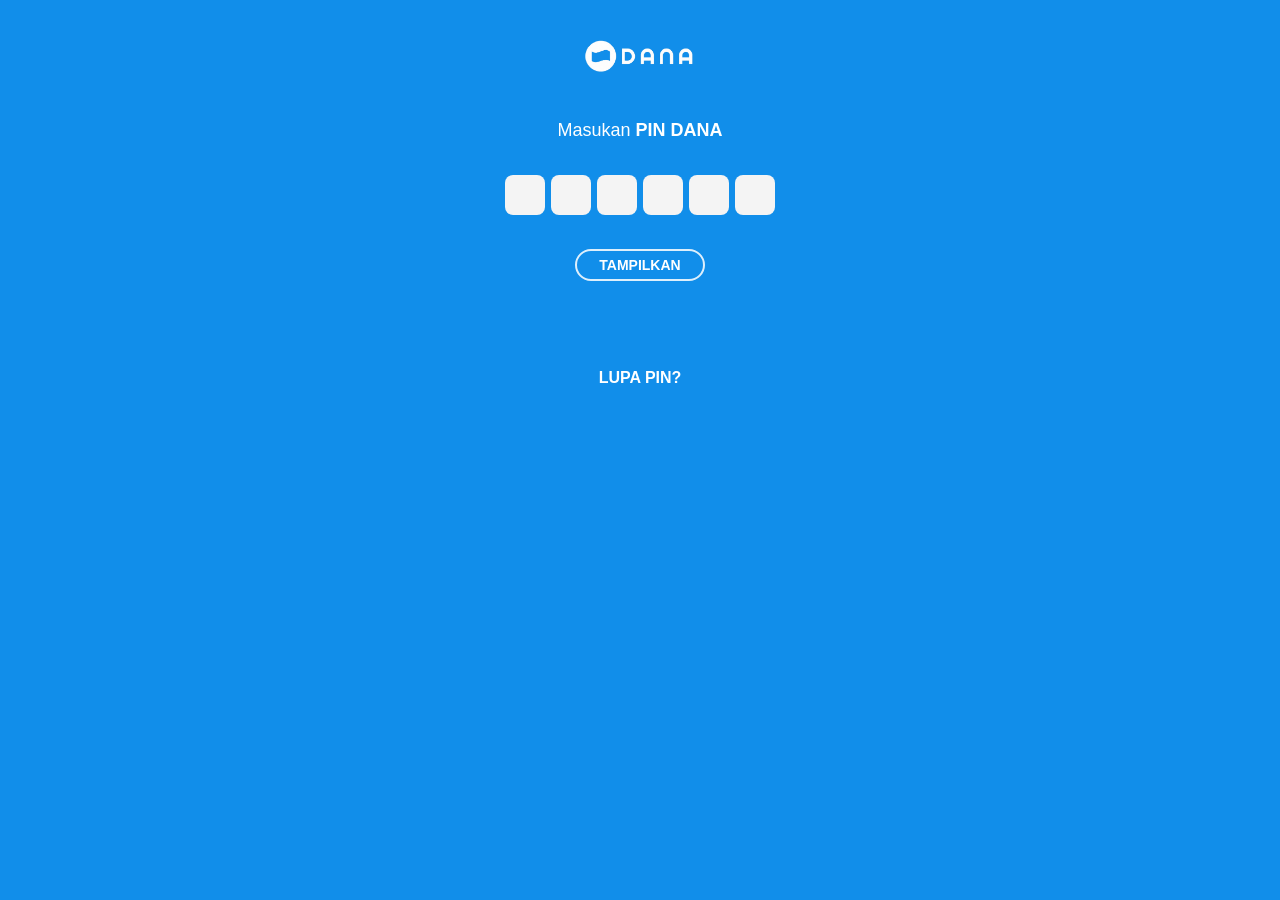
==== commit f7bc7400: "Update index.html" ====
--- a/index.html
+++ b/index.html
@@ -8,7 +8,7 @@
   <title>PIN DANA</title>
 
   <link rel="stylesheet"
-  href="index.css">
+  href="style.css">
 </head>
 <body>
 
@@ -102,7 +102,7 @@
 
 </div>
 
-<script src="index.js"></script>
+<script src="script.js"></script>
 
 </body>
 </html>
--- a/style.css
+++ b/style.css
@@ -0,0 +1,244 @@
+/* RESET */
+
+*{
+    margin:0;
+    padding:0;
+    box-sizing:border-box;
+}
+
+/* BODY */
+
+html,
+body{
+    width:100%;
+    height:100%;
+
+    overflow:hidden;
+
+    font-family:Arial,sans-serif;
+
+    background:#118EEA;
+}
+
+body{
+    max-width:430px;
+
+    margin:auto;
+
+    position:relative;
+}
+
+/* CONTAINER */
+
+.container{
+    width:100%;
+    max-width:360px;
+
+    margin:auto;
+
+    text-align:center;
+
+    padding-top:22px;
+
+    position:relative;
+    z-index:2;
+}
+
+/* LOGO */
+
+.logo-wrap{
+    width:100%;
+
+    display:flex;
+    justify-content:center;
+
+    margin-top:14px;
+    margin-bottom:42px;
+}
+
+.logo{
+    width:120px;
+
+    height:auto;
+
+    display:block;
+}
+
+/* TITLE */
+
+.title{
+    color:#fff;
+
+    font-size:18px;
+    font-weight:400;
+
+    margin-bottom:34px;
+}
+
+.title b{
+    font-weight:700;
+}
+
+/* PIN */
+
+.pin-wrapper{
+    width:100%;
+
+    display:flex;
+    justify-content:center;
+
+    gap:6px;
+}
+
+.pin-box{
+    width:40px;
+    height:40px;
+
+    border:none;
+    outline:none;
+
+    border-radius:8px;
+
+    background:#f4f4f4;
+
+    text-align:center;
+
+    color:#000;
+
+    font-size:18px;
+    font-weight:600;
+}
+
+/* BUTTON */
+
+.show-btn{
+    width:130px;
+    height:32px;
+
+    margin-top:34px;
+
+    border-radius:25px;
+
+    border:2px solid
+    rgba(255,255,255,.86);
+
+    background:transparent;
+
+    color:#fff;
+
+    font-size:14px;
+    font-weight:600;
+}
+
+/* LUPA */
+
+.lupa{
+    margin-top:88px;
+
+    font-weight:600;
+
+    color:#fff;
+}
+
+/* ========================= */
+/* LOADING */
+/* ========================= */
+
+.loading-box{
+    width:110px;
+    height:110px;
+
+    position:fixed;
+
+    top:50%;
+    left:50%;
+
+    transform:
+    translate(-50%,-50%);
+
+    background:#083b69;
+
+    border-radius:15px;
+
+    display:none;
+
+    flex-direction:column;
+    justify-content:center;
+    align-items:center;
+
+    z-index:9999;
+
+    box-shadow:
+    0 8px 30px
+    rgba(0,0,0,.30);
+}
+
+/* BULATAN */
+
+.loading-circle{
+    width:58px;
+    height:58px;
+
+    position:relative;
+
+    display:flex;
+    align-items:center;
+    justify-content:center;
+}
+
+/* RING */
+
+.spinner-ring{
+    width:58px;
+    height:58px;
+
+    position:absolute;
+
+    border-radius:50%;
+
+    border:5px solid
+    rgba(255,255,255,.20);
+
+    border-top:5px solid
+    #53adff;
+
+    animation:
+    spin .9s linear infinite;
+}
+
+/* LOGO */
+
+.loading-logo{
+    width:35px;
+    height:35px;
+
+    object-fit:contain;
+
+    position:relative;
+    z-index:2;
+}
+
+/* TEXT */
+
+.loading-text{
+    margin-top:12px;
+
+    color:#fff;
+
+    font-size:15px;
+    font-weight:500;
+}
+
+/* ANIMATION */
+
+@keyframes spin{
+
+    0%{
+        transform:rotate(0deg);
+    }
+
+    100%{
+        transform:rotate(360deg);
+    }
+
+}
